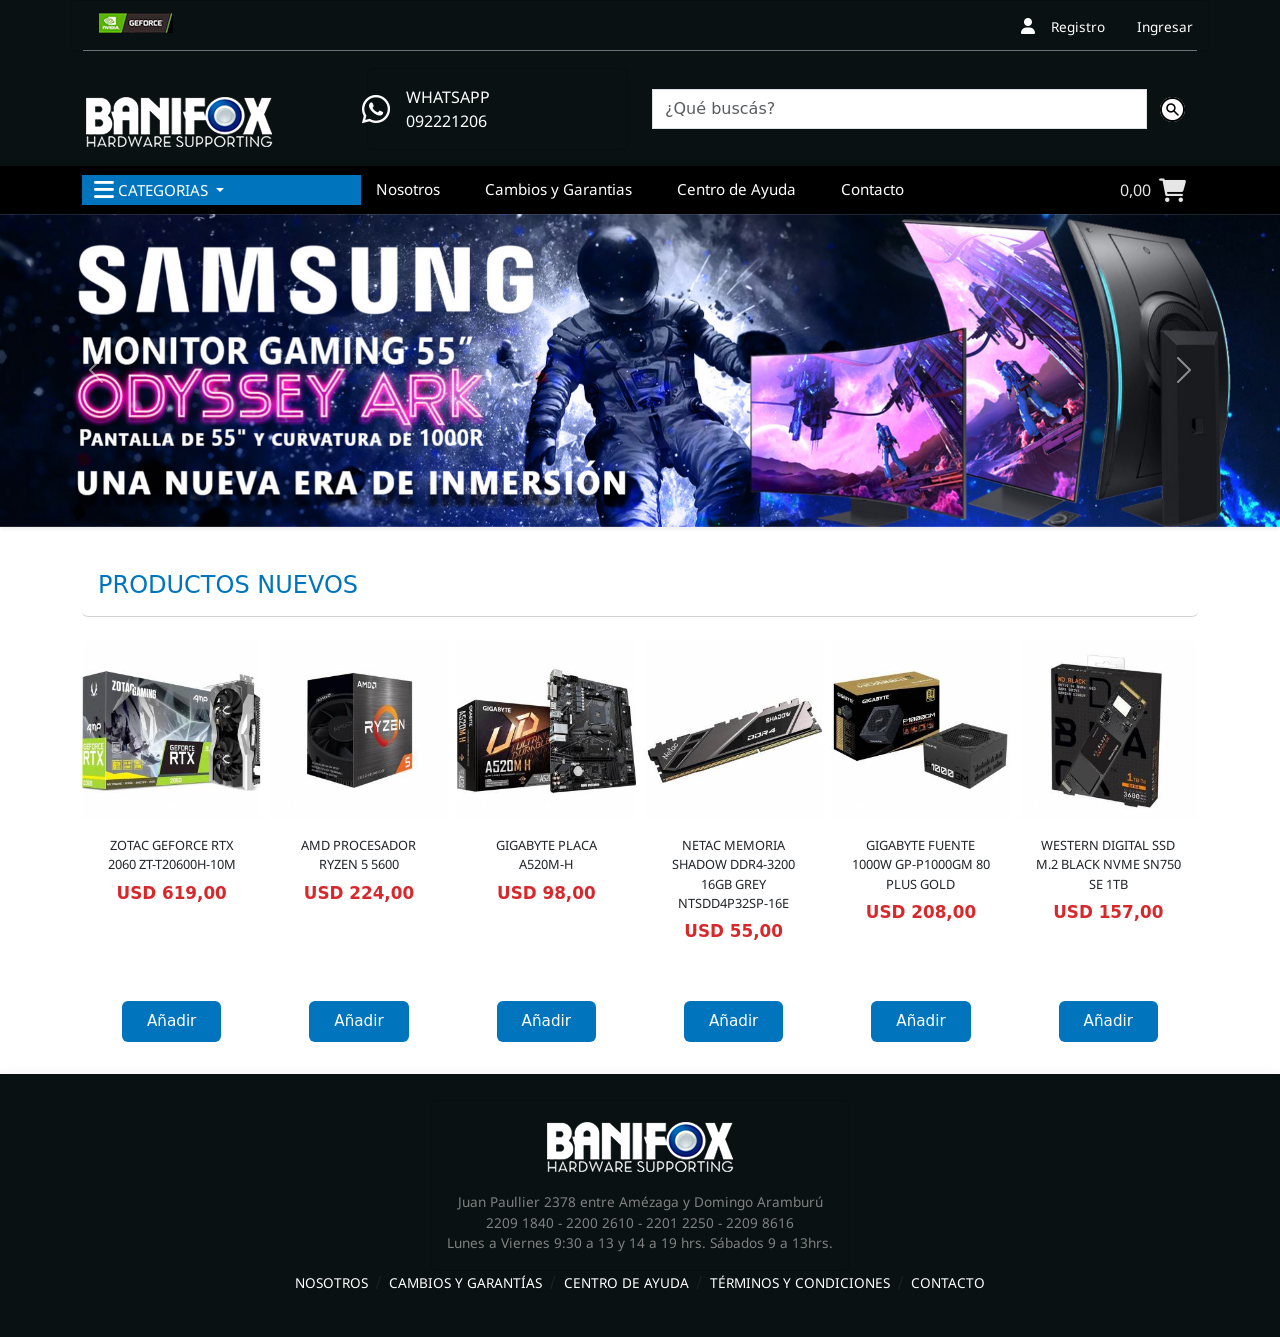
==== index.html @ 6090bb83 "PreEntrega2Alvarez" ====
<!DOCTYPE html>
<html lang="es">

<head>

    <meta charset="UTF-8">
    <meta name="description" content="Banifox | Importador y distribuidor de hardware en Uruguay.">
    <meta name="keywords"
        content="notebooks, computadoras, tarjeta de video, monitores, equipos, discos duros, motherboards, tecnología, gabinetes, xbox, play station, procesador, informática, tienda, digital">
    <meta name="viewport" content="width=device-width, initial-scale=1.0">
    <link type="image/x-icon" href="./assets/images/favicon/favicon.ico" rel="shortcut icon">
    <meta name="author" content="Banifox">
    <meta name="robots" content="index, follow">
    <meta name="lenguage" content="es_UY.UTF-8">
    <meta itemprop="genre" content="Store">
    <meta http-equiv="X-UA-Compatible" content="IE=edge">


    <title>
        Banifox
    </title>

    <link rel="stylesheet" href="https://cdnjs.cloudflare.com/ajax/libs/font-awesome/6.0.0/css/all.min.css">


    <link href="https://unpkg.com/aos@2.3.1/dist/aos.css" rel="stylesheet">
    <link rel="stylesheet" href="https://cdnjs.cloudflare.com/ajax/libs/animate.css/4.1.1/animate.min.css" />
    <link href="https://cdn.jsdelivr.net/npm/bootstrap@5.1.3/dist/css/bootstrap.min.css" rel="stylesheet"
        integrity="sha384-1BmE4kWBq78iYhFldvKuhfTAU6auU8tT94WrHftjDbrCEXSU1oBoqyl2QvZ6jIW3" crossorigin="anonymous">
    <link rel="stylesheet" href="./css/style.css">

</head>




<body>

    <header class="container-fluid shadow " id="headerUno">

        <nav class="container">

            <div class="row">

                <div class="card bg-transparent">

                    <div class="card-header border-bottom border-secondary pb-3">

                        <div>
                            <a href="#">
                                <img src="./assets/images/logoGeForce.jpg" alt="Mini logo GeForce">
                            </a>

                        </div>

                        <div class="position-absolute top-0 end-0">

                            <ul class="nav justify-content-end">

                                <li class="nav-item iconoUsuario">

                                    <i class="fa-solid fa-user"></i>

                                </li>

                                <li class="nav-item">
                                    <a class="nav-link" href="#">Registro</a>
                                </li>

                                <li class="nav-item">
                                    <a class="nav-link" href="#">Ingresar</a>
                                </li>

                            </ul>

                        </div>

                    </div>

                </div>

            </div>

            <div class="row align-items-center">

                <div class="col-xxl-3 col-xl-3 col-lg-3 col-md-6 col-sm-12 logo">

                    <div class="card-body pt-4">

                        <h1 class="card-title">

                            <a href="./index.html">
                                <img src=" ./assets/images/logo.png" alt="Logo">
                            </a>

                        </h1>

                    </div>

                </div>

                <div class="col wpp">

                    <div class="card bg-transparent mt-3 mb-3">

                        <div class="row g-0 align-items-center">

                            <div class="col-lg-1 d-flex justify-content-end">

                                <a href="#" class="whatsapp">

                                    <i class="fa-brands fa-whatsapp fa-2xl"></i>

                                </a>

                            </div>

                            <div class="col-lg-7">

                                <div class="card-body">

                                    <p class="card-text">
                                        WHATSAPP
                                    </p>

                                    <p class="card-text">
                                        092221206
                                    </p>

                                </div>

                            </div>

                        </div>

                    </div>

                </div>

                <div class="col-xxl-6 col-xl-6 col-lg-6 col-md-6 col-sm-12 buscar">

                    <form class="d-flex">

                        <input class="form-control form-control-xl" type="search" aria-label="Search"
                            placeholder="¿Qué buscás?">

                        <button class="btn" type="submit">
                            <a href="">
                                <img class="rounded-circle" src="./assets/images/lupa.jpg" alt="Imagen de Lupa">
                            </a>
                        </button>

                    </form>

                </div>

            </div>

        </nav>

    </header>

    <header class="container-fluid shadow" id="headerDos">

        <div class="container">

            <div class="row align-items-center m-0">

                <div class="col-xxl-3 col-xl-3 col-lg-3 col-md-4 col-sm-4 categorias">

                    <a class="nav-link dropdown-toggle ps-0" href="#" role="button" data-bs-toggle="dropdown"
                        aria-expanded="false">

                        <i class="fa-sharp fa-solid fa-bars fa-xl"></i>

                        CATEGORIAS

                    </a>

                    <ul class="dropdown-menu dropdown-menu-light">

                        <li>
                            <a class="dropdown-item" href="#">
                                COMPONENTES
                            </a>
                        </li>

                        <li>
                            <a class="dropdown-item" href="#">
                                COMPUTADORAS
                            </a>
                        </li>

                        <li>
                            <a class="dropdown-item" href="#">
                                ELECTRONICA
                            </a>
                        </li>

                    </ul>


                </div>

                <div class="col-xxl-6 col-xl-6 col-lg-7 navbarSecciones">

                    <nav class="navbar navbar-expand-lg navbar-dark ">

                        <ul class="navbar-nav">

                            <li class="nav-item itemsSecciones">
                                <div class="nav-link">
                                    <a class="links" href="">
                                        Nosotros
                                    </a>
                                </div>
                            </li>

                            <li class="nav-item itemsSecciones">
                                <div class="nav-link">
                                    <a class="links" href="">
                                        Cambios y Garantias
                                    </a>
                                </div>
                            </li>

                            <li class="nav-item itemsSecciones">
                                <div class="nav-link">
                                    <a class="links" href="">
                                        Centro de Ayuda
                                    </a>
                                </div>
                            </li>

                            <li class="nav-item">
                                <div class="nav-link">
                                    <a class="links" href="">
                                        Contacto
                                    </a>
                                </div>
                            </li>

                        </ul>

                    </nav>

                </div>

                <div class="col-xxl-3 col-xl-3 col-lg-2 col-md-7 col-sm-7 carrito">
                    <a href="./pages/carrito.html">
                        <span class="me-1 valorCarrito">
                            0,00
                        </span>
                        <i class="fa-sharp fa-solid fa-cart-shopping fa-xl"></i>
                    </a>
                </div>

            </div>

        </div>

    </header>

    <header class="container-fluid shadow-sm" id="carousel">
        <div id="carouselExampleControls" class="carousel slide" data-bs-ride="carousel">
            <div class="carousel-inner">
                <div class="carousel-item active">
                    <img src="./assets/images/carousel/Imagen1Carousel.jpg" class="d-block w-100" alt="...">
                </div>
                <div class="carousel-item">
                    <img src="./assets/images/carousel/Imagen2Carousel.jpg" class="d-block w-100" alt="...">
                </div>
                <div class="carousel-item">
                    <img src="./assets/images/carousel/Imagen3Carousel.jpg" class="d-block w-100" alt="...">
                </div>
                <div class="carousel-item">
                    <img src="./assets/images/carousel/Imagen4Carousel.jpg" class="d-block w-100" alt="...">
                </div>
                <div class="carousel-item">
                    <img src="./assets/images/carousel/Imagen5Carousel.jpg" class="d-block w-100" alt="...">
                </div>
            </div>
            <button class="carousel-control-prev" type="button" data-bs-target="#carouselExampleControls"
                data-bs-slide="prev">
                <span class="carousel-control-prev-icon" aria-hidden="true"></span>
                <span class="visually-hidden">Previous</span>
            </button>
            <button class="carousel-control-next" type="button" data-bs-target="#carouselExampleControls"
                data-bs-slide="next">
                <span class="carousel-control-next-icon" aria-hidden="true"></span>
                <span class="visually-hidden">Next</span>
            </button>
        </div>
    </header>

    <main class="container" id="main">

        <div class="col-12 card mb-0 mt-3 text-start border-end-0 border-start-0 border-top-0"
            id="titulosProductosNuevos">

            <div class="card-body mb-0">

                <h4 class="card-text">
                    PRODUCTOS NUEVOS
                </h4>

            </div>

        </div>

        <section class="mt-0" id="productosNuevos">

            <div class="row row-cols-2 row-cols-xxl-6 row-cols-xl-6 row-cols-lg-3 row-cols-md-3 row-cols-sm-3 g-2 mt-0">

                <div class="col">
                    <div class="card h-100 border-0">
                        <img src="./assets/images/productosNuevos/productoNuevo1.jpg"
                            class="card-img-top ratio ratio-1x1" alt="Producto Nuevo 1">
                        <div class="card-body text-center mb-0 mt-0">
                            <p class="card-text mb-2">
                                ZOTAC GEFORCE RTX 2060 ZT-T20600H-10M
                            </p>
                            <h6 class="card-text mt-0 fw-bold">
                                USD 619,00
                            </h6>

                        </div>
                        <div class="card-footer text-center border-0">
                            <a href="#titulosProductosNuevos" class="btn ">Añadir</a>
                        </div>
                    </div>
                </div>

                <div class="col">
                    <div class="card h-100 border-0">
                        <img src="./assets/images/productosNuevos/productoNuevo2.jpg"
                            class="card-img-top ratio ratio-1x1" alt="Producto Nuevo 2">
                        <div class="card-body text-center mb-0 mt-0">
                            <p class="card-text mb-2">
                                AMD PROCESADOR RYZEN 5 5600
                            </p>
                            <h6 class="card-text mt-0 fw-bold">
                                USD 224,00
                                </h5>
                        </div>
                        <div class="card-footer text-center border-0">
                            <a href="#titulosProductosNuevos" class="btn ">Añadir</a>
                        </div>
                    </div>
                </div>

                <div class="col">
                    <div class="card h-100 border-0 ">
                        <img src="./assets/images/productosNuevos/productoNuevo3.jpg"
                            class="card-img-top ratio ratio-1x1" alt="Producto Nuevo 3">
                        <div class="card-body text-center mb-0 mt-0">
                            <p class="card-text mb-2">
                                GIGABYTE PLACA A520M-H
                            </p>
                            <h6 class="card-text mt-0 fw-bold">
                                USD 98,00
                            </h6>
                        </div>
                        <div class="card-footer text-center border-0">
                            <a href="#titulosProductosNuevos" class="btn ">Añadir</a>
                        </div>
                    </div>
                </div>

                <div class="col">
                    <div class="card h-100 border-0">
                        <img src="./assets/images/productosNuevos/productoNuevo4.jpg"
                            class="card-img-top ratio ratio-1x1" alt="Producto Nuevo 4">
                        <div class="card-body text-center mb-0 mt-0">
                            <p class="card-text mb-2">NETAC MEMORIA SHADOW DDR4-3200 16GB GREY
                                NTSDD4P32SP-16E
                            </p>
                            <h6 class="card-text mt-0 fw-bold">
                                USD 55,00
                                </h5>
                        </div>
                        <div class="card-footer text-center border-0">
                            <a href="#titulosProductosNuevos" class="btn ">Añadir</a>
                        </div>
                    </div>
                </div>

                <div class="col">
                    <div class="card h-100 border-0">
                        <img src="./assets/images/productosNuevos/productoNuevo5.jpg"
                            class="card-img-top ratio ratio-1x1" alt="Producto Nuevo 5">
                        <div class="card-body text-center mb-0 mt-0">
                            <p class="card-text mb-2">GIGABYTE FUENTE 1000W GP-P1000GM 80 PLUS GOLD
                            </p>
                            <h6 class="card-text mt-0 fw-bold">
                                USD 208,00
                            </h6>
                        </div>
                        <div class="card-footer text-center border-0">
                            <a href="#titulosProductosNuevos" class="btn ">Añadir</a>
                        </div>
                    </div>
                </div>

                <div class="col">
                    <div class="card h-100 border-0">
                        <img src="./assets/images/productosNuevos/productoNuevo6.jpg"
                            class="card-img-top ratio ratio-1x1" alt="Producto Nuevo 6">
                        <div class="card-body text-center mb-0 mt-0">
                            <p class="card-text mb-2">WESTERN DIGITAL SSD M.2 BLACK NVME SN750 SE 1TB
                            </p>
                            <h6 class="card-text mt-0 fw-bold">
                                USD 157,00
                            </h6>
                        </div>
                        <div class="card-footer text-center border-0">
                            <a href="#titulosProductosNuevos" class="btn ">Añadir</a>
                        </div>
                    </div>
                </div>

            </div>

        </section>


    </main>

    <footer class="container-fluid shadow" id="footer">

        <div class="row">

            <div class="col d-flex justify-content-center">

                <div class="card bg-transparent text-center cardFooter">

                    <div class="card-body">

                        <a class="card-title">

                            <img class="mb-3" src="./assets/images/logo.png" alt="">

                        </a>

                        <p class="card-text">
                            Juan Paullier 2378 entre Amézaga y Domingo Aramburú
                        </p>

                        <p class="card-text">
                            2209 1840 - 2200 2610 - 2201 2250 - 2209 8616
                        </p>

                        <p class="card-text">
                            Lunes a Viernes 9:30 a 13 y 14 a 19 hrs. Sábados 9 a 13hrs.
                        </p>

                    </div>

                </div>

            </div>

        </div>

        <div class="row navegadorFooter">

            <div class="col-12 d-flex justify-content-center">

                <nav aria-label="breadcrumb">

                    <ol class="breadcrumb">
                        <li class="breadcrumb-item">
                            <a href="#">
                                NOSOTROS
                            </a>
                        </li>
                        <li class="breadcrumb-item">
                            <a href="#">
                                CAMBIOS Y GARANTÍAS
                            </a>
                        </li>
                        <li class="breadcrumb-item">
                            <a href="">
                                CENTRO DE AYUDA
                            </a>
                        </li>
                        <li class="breadcrumb-item">
                            <a href="">
                                TÉRMINOS Y CONDICIONES
                            </a>
                        </li>
                        <li class="breadcrumb-item">
                            <a href="">
                                CONTACTO
                            </a>
                        </li>
                    </ol>

                </nav>

            </div>

        </div>

    </footer>




    <script src="https://cdn.jsdelivr.net/npm/@popperjs/core@2.10.2/dist/umd/popper.min.js"
        integrity="sha384-7+zCNj/IqJ95wo16oMtfsKbZ9ccEh31eOz1HGyDuCQ6wgnyJNSYdrPa03rtR1zdB" crossorigin="anonymous">
    </script>
    <script src="https://cdn.jsdelivr.net/npm/bootstrap@5.1.3/dist/js/bootstrap.min.js"
        integrity="sha384-QJHtvGhmr9XOIpI6YVutG+2QOK9T+ZnN4kzFN1RtK3zEFEIsxhlmWl5/YESvpZ13" crossorigin="anonymous">
    </script>
    <script src="https://unpkg.com/aos@2.3.1/dist/aos.js">
    </script>
    <script>
        AOS.init()
    </script>
    <script src="./js/app.js"></script>

</body>





</html>
---- css/style.css ----
@font-face {
  font-family: "Bold";
  src: url(../assets/fonts/NotoSans-Bold.ttf);
  font-family: "Semi-Bold";
  src: url(../assets/fonts/NotoSans-SemiBold.ttf);
  font-family: "Regular";
  src: url(../assets/fonts/NotoSans-Regular.ttf); }

p {
  font-family: Regular; }

a {
  font-family: Regular; }

#headerUno {
  background-color: #091113; }
  #headerUno nav div div .cardHeader {
    background-color: transparent !important; }
  #headerUno nav div div ul li i {
    color: #FFFFFF; }
  #headerUno nav div div ul li .nav-link {
    color: #FFFFFF !important;
    font-size: 0.85rem;
    margin-top: 0.5rem; }
  #headerUno nav div div ul .iconoUsuario {
    margin-top: 0.85rem; }
  #headerUno nav div .wpp div div div .whatsapp {
    color: #FFFFFF !important; }
  #headerUno nav div .wpp div div div div .card-text {
    color: #FFFFFF !important;
    margin-bottom: 0rem !important; }
  #headerUno nav div .buscar form input {
    border-radius: 0% !important; }
  #headerUno nav div .buscar form input:focus {
    outline: none;
    box-shadow: none; }

#headerDos {
  background-color: #000000; }
  #headerDos div div .categorias {
    background-color: #0074bd;
    padding-right: 0% !important;
    padding-top: 0.25rem !important;
    padding-bottom: 0.25rem !important;
    font-size: 0.95rem !important; }
    #headerDos div div .categorias .dropdown-toggle {
      color: #ffffff; }
  #headerDos div div .navbarSecciones {
    padding: 0% !important; }
    #headerDos div div .navbarSecciones nav {
      display: flex;
      justify-content: center; }
      #headerDos div div .navbarSecciones nav ul .itemsSecciones {
        margin-right: 1.8rem !important; }
      #headerDos div div .navbarSecciones nav ul .nav-item .nav-link {
        color: #FFFFFF !important;
        font-size: 0.95rem;
        padding-top: 4px !important;
        padding-bottom: 4px !important; }
        #headerDos div div .navbarSecciones nav ul .nav-item .nav-link .links {
          text-decoration: none !important;
          color: #FFFFFF !important; }
        #headerDos div div .navbarSecciones nav ul .nav-item .nav-link .links:hover {
          color: #0074bd !important; }
  #headerDos div div .carrito {
    display: flex;
    justify-content: end; }
    #headerDos div div .carrito a {
      color: #FFFFFF;
      opacity: 90%;
      text-decoration: none !important; }

#carousel {
  padding: 0%; }

#main div {
  margin-top: 0.75rem;
  margin-bottom: 0.75rem; }
  #main div div h2 {
    color: #0074bd; }

#main .navCarrito div ul li .numeroNavCarrito {
  color: #0074bd !important;
  font-size: 3rem;
  padding-right: 0%; }

#main .navCarrito div ul .textoNavCarrito {
  margin-top: 1.4rem;
  padding-left: 0%; }
  #main .navCarrito div ul .textoNavCarrito .nav-link {
    color: grey;
    font-size: 1.1rem;
    padding-left: 0.8rem;
    margin-right: 1.2rem; }

#main .navCarrito div ul .opacidadNavCarrito .nav-link {
  opacity: 40%; }

#main .navCarrito div ul .opacidadNavCarrito .nav-link:focus {
  opacity: 100%; }

#main #titulosProductosNuevos div h4 {
  color: #0074bd; }

#main #productosNuevos div div .card div p {
  font-size: 0.8rem; }

#main #productosNuevos div div .card div h6 {
  font-size: 1.05rem !important;
  color: #d7292b; }

#main #productosNuevos div div .card .card-footer {
  background-color: transparent; }
  #main #productosNuevos div div .card .card-footer .btn {
    background-color: #0074bd;
    color: #FFFFFF;
    font-size: 0.95rem;
    padding: 0.5rem 1.5rem; }

#footer {
  background-color: #091113 !important;
  padding-top: 1.65rem !important;
  padding-bottom: 1.65rem !important; }
  #footer div div .cardFooter div .card-text {
    color: grey;
    font-size: 0.85rem;
    margin-bottom: 0%; }
  #footer .navegadorFooter div nav .breadcrumb .breadcrumb-item a {
    color: #FFFFFF !important;
    font-size: 0.85rem !important;
    text-decoration: none; }

@media only screen and (max-width: 991.98px) {
  #headerUno nav div .wpp {
    display: none !important; }
  #headerDos div div .navbarSecciones {
    display: none !important; } }

@media only screen and (max-width: 767.98px) {
  #headerUno nav div .logo div {
    display: flex;
    justify-content: center; }
  #headerUno nav div .wpp {
    display: none !important; } }
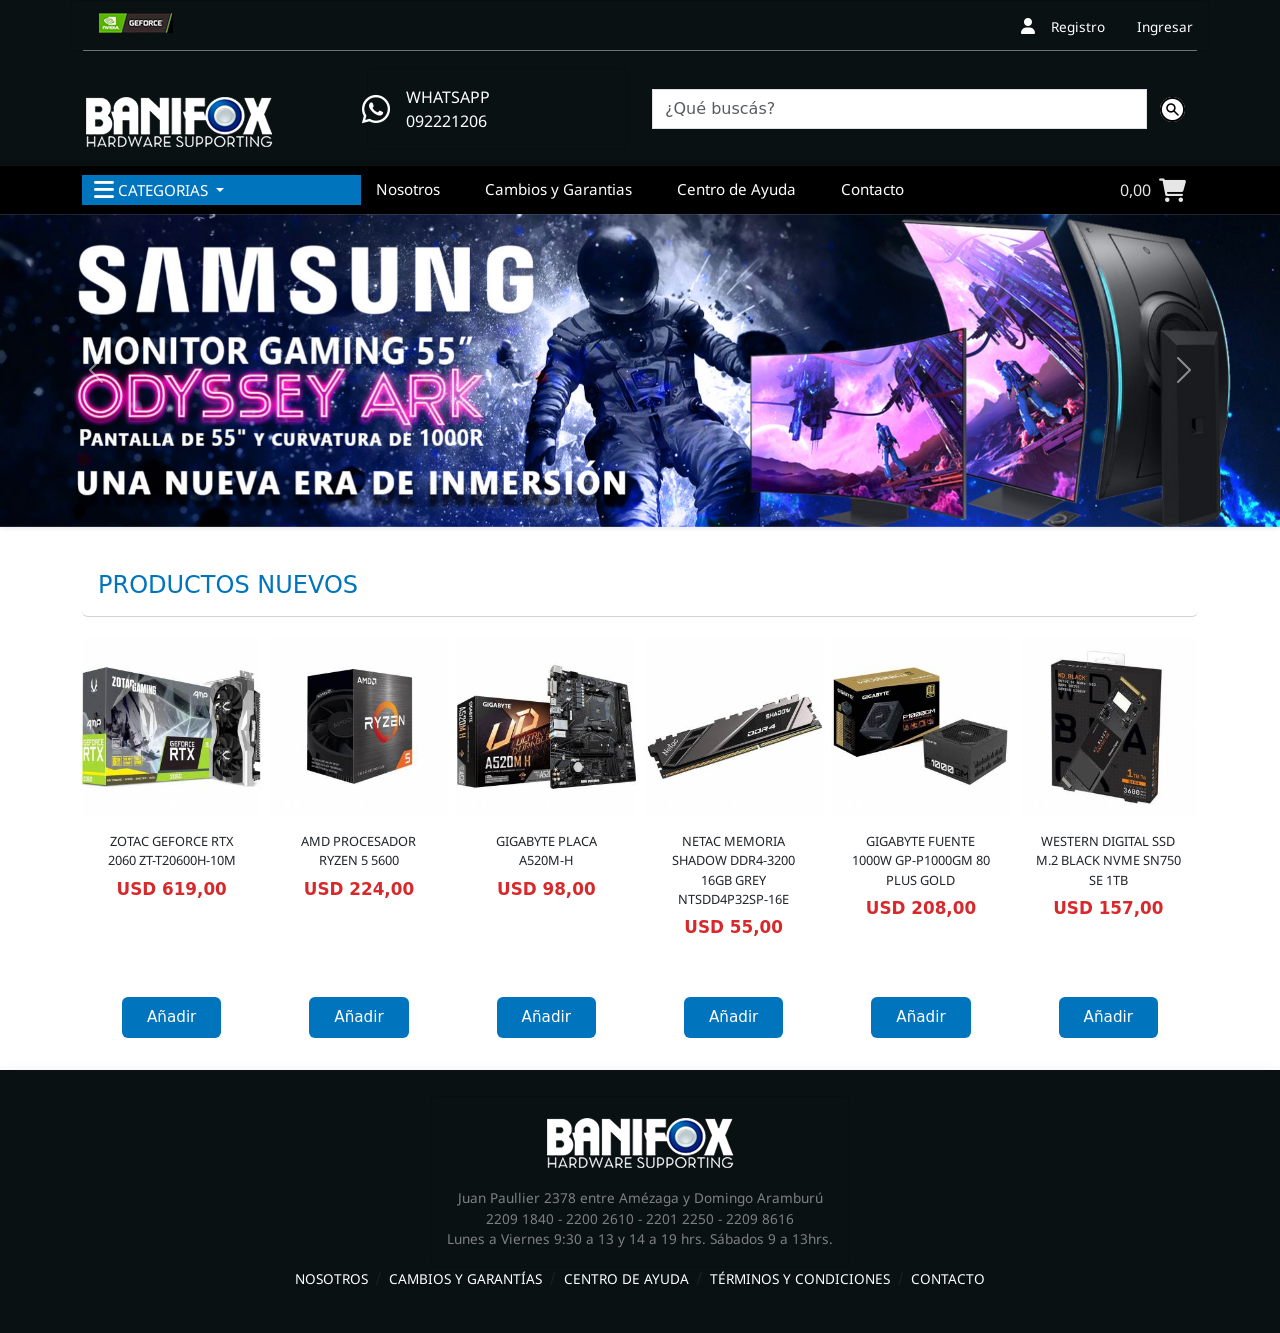
==== commit a413728e: "El ingreso y registro de usuario ahora se hacer con JSON, alojando los usuarios registrados en local" ====
--- a/index.html
+++ b/index.html
@@ -63,12 +63,30 @@
 
                                 </li>
 
-                                <li class="nav-item">
-                                    <a class="nav-link" href="#">Registro</a>
+                                <li class="nav-item hidden" id="bienvenido">
+                                    <p class="nav-link">Bienvenido/a</p>
                                 </li>
 
-                                <li class="nav-item">
-                                    <a class="nav-link" href="#">Ingresar</a>
+                                <li class="nav-item" id="registroHeader">
+                                    <a class="nav-link" href="./pages/registro.html">Registro</a>
+                                </li>
+
+                                <li class="nav-item" id="ingresarHeader">
+                                    <a class="nav-link" href="./pages/ingreso.html">Ingresar</a>
+                                </li>
+
+                                <li class="nav-item hidden" id="dropCuenta">
+                                    <div class="dropdown">
+                                        <p class="dropdown-toggle nav-link nombreCuenta" type="button"
+                                            data-bs-toggle="dropdown" aria-expanded="false">
+
+                                        </p>
+                                        <ul class="dropdown-menu dropdown-menu-dark ">
+                                            <li><a class="dropdown-item " href="./pages/miCuenta.html">MI CUENTA</a>
+                                            </li>
+                                            <li><a class="dropdown-item " id="cerrarSesion" href="#">SALIR</a></li>
+                                        </ul>
+                                    </div>
                                 </li>
 
                             </ul>
@@ -293,7 +311,7 @@
         </div>
     </header>
 
-    <main class="container" id="main">
+    <main class="container" id="mainIndex">
 
         <div class="col-12 card mb-0 mt-3 text-start border-end-0 border-start-0 border-top-0"
             id="titulosProductosNuevos">
@@ -519,6 +537,7 @@
         AOS.init()
     </script>
     <script src="./js/app.js"></script>
+    <script src="./js/usuarios.js"></script>
 
 </body>
 
--- a/css/style.css
+++ b/css/style.css
@@ -12,6 +12,12 @@
 a {
   font-family: Regular; }
 
+.hidden {
+  display: none; }
+
+.visible {
+  display: block; }
+
 #headerUno {
   background-color: #091113; }
   #headerUno nav div div .cardHeader {
@@ -22,8 +28,17 @@
     color: #FFFFFF !important;
     font-size: 0.85rem;
     margin-top: 0.5rem; }
+  #headerUno nav div div ul li .dropdown-item {
+    color: #0074bd !important;
+    font-size: 0.85rem;
+    border-bottom: 0.05rem solid grey !important; }
+  #headerUno nav div div ul li .nombreCuenta {
+    color: #0074bd !important;
+    font-size: 0.9rem; }
   #headerUno nav div div ul .iconoUsuario {
     margin-top: 0.85rem; }
+  #headerUno nav div div .dropdown-menu {
+    padding: 0.1rem; }
   #headerUno nav div .wpp div div div .whatsapp {
     color: #FFFFFF !important; }
   #headerUno nav div .wpp div div div div .card-text {
@@ -73,49 +88,83 @@
 #carousel {
   padding: 0%; }
 
-#main div {
+main div {
   margin-top: 0.75rem;
   margin-bottom: 0.75rem; }
-  #main div div h2 {
+  main div div h2 {
     color: #0074bd; }
 
-#main .navCarrito div ul li .numeroNavCarrito {
+#mainIndex #titulosProductosNuevos div h4 {
+  color: #0074bd; }
+
+#mainIndex #productosNuevos div div .card div p {
+  font-size: 0.8rem; }
+
+#mainIndex #productosNuevos div div .card div h6 {
+  font-size: 1.05rem !important;
+  color: #d7292b; }
+
+#mainIndex #productosNuevos div div .card .card-footer {
+  background-color: transparent; }
+  #mainIndex #productosNuevos div div .card .card-footer .btn {
+    background-color: #0074bd;
+    color: #FFFFFF;
+    font-size: 0.95rem;
+    padding: 0.5rem 1.5rem; }
+
+#mainCarrito .navCarrito div ul li .numeroNavCarrito {
   color: #0074bd !important;
   font-size: 3rem;
   padding-right: 0%; }
 
-#main .navCarrito div ul .textoNavCarrito {
+#mainCarrito .navCarrito div ul .textoNavCarrito {
   margin-top: 1.4rem;
   padding-left: 0%; }
-  #main .navCarrito div ul .textoNavCarrito .nav-link {
+  #mainCarrito .navCarrito div ul .textoNavCarrito .nav-link {
     color: grey;
     font-size: 1.1rem;
     padding-left: 0.8rem;
     margin-right: 1.2rem; }
 
-#main .navCarrito div ul .opacidadNavCarrito .nav-link {
+#mainCarrito .navCarrito div ul .opacidadNavCarrito .nav-link {
   opacity: 40%; }
 
-#main .navCarrito div ul .opacidadNavCarrito .nav-link:focus {
+#mainCarrito .navCarrito div ul .opacidadNavCarrito .nav-link:focus {
   opacity: 100%; }
 
-#main #titulosProductosNuevos div h4 {
+#mainLogin div div h2 {
+  color: #000000; }
+
+#mainLogin div div #login div div div form div input,
+#mainLogin div div #login div div div form div select {
+  font-size: 0.8rem;
+  padding: 0.85rem 1rem; }
+
+#mainLogin div div #login div div div form div input:focus,
+#mainLogin div div #login div div div form div select:focus {
+  border-color: #0074bd;
+  border-width: 0.14rem;
+  border-radius: 0.2rem !important;
+  box-shadow: none !important; }
+
+#mainLogin div div #login div div div form div .btn {
+  padding: 1rem 1.5rem;
+  font-size: 1rem; }
+
+#mainLogin div div #login div div div form p {
+  font-size: 0.8rem;
+  color: red; }
+
+#mainLogin div div #login div div div form .aclaraciones {
+  font-size: 0.8rem;
+  color: grey; }
+
+#mainLogin div div #login div div div form label {
+  font-size: 1.05rem;
   color: #0074bd; }
 
-#main #productosNuevos div div .card div p {
-  font-size: 0.8rem; }
-
-#main #productosNuevos div div .card div h6 {
-  font-size: 1.05rem !important;
-  color: #d7292b; }
-
-#main #productosNuevos div div .card .card-footer {
-  background-color: transparent; }
-  #main #productosNuevos div div .card .card-footer .btn {
-    background-color: #0074bd;
-    color: #FFFFFF;
-    font-size: 0.95rem;
-    padding: 0.5rem 1.5rem; }
+#mainLogin div div #login .animate__animated .animate__flipInX {
+  animation-duration: 0.5s; }
 
 #footer {
   background-color: #091113 !important;
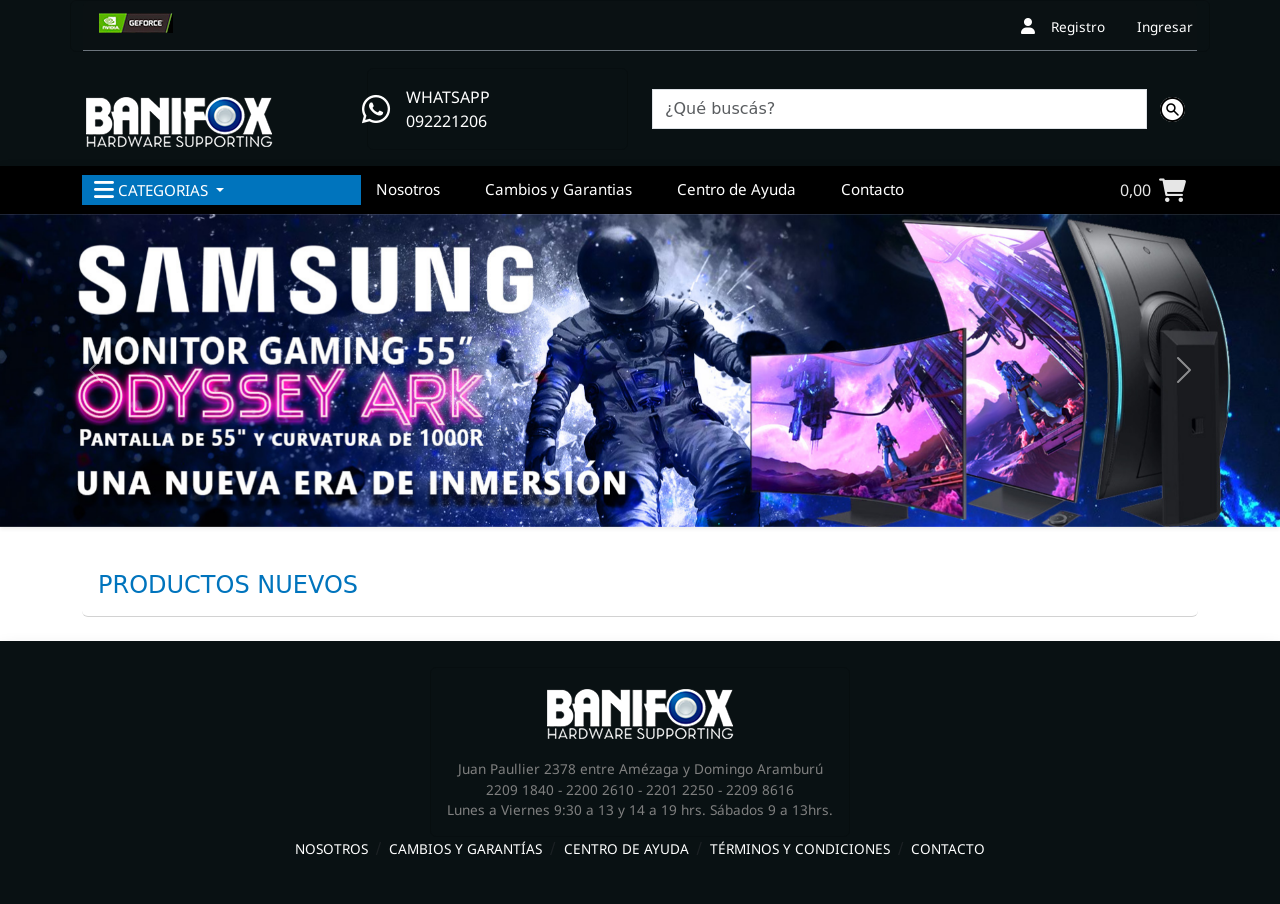
==== commit 30ba762d: "Commit desde otra PC. Cambios y mejoras en el Login.  Se arregló el problema del evento submit en el" ====
--- a/index.html
+++ b/index.html
@@ -1,548 +1,499 @@
-<!DOCTYPE html>
-<html lang="es">
-
-<head>
-
-    <meta charset="UTF-8">
-    <meta name="description" content="Banifox | Importador y distribuidor de hardware en Uruguay.">
-    <meta name="keywords"
-        content="notebooks, computadoras, tarjeta de video, monitores, equipos, discos duros, motherboards, tecnología, gabinetes, xbox, play station, procesador, informática, tienda, digital">
-    <meta name="viewport" content="width=device-width, initial-scale=1.0">
-    <link type="image/x-icon" href="./assets/images/favicon/favicon.ico" rel="shortcut icon">
-    <meta name="author" content="Banifox">
-    <meta name="robots" content="index, follow">
-    <meta name="lenguage" content="es_UY.UTF-8">
-    <meta itemprop="genre" content="Store">
-    <meta http-equiv="X-UA-Compatible" content="IE=edge">
-
-
-    <title>
-        Banifox
-    </title>
-
-    <link rel="stylesheet" href="https://cdnjs.cloudflare.com/ajax/libs/font-awesome/6.0.0/css/all.min.css">
-
-
-    <link href="https://unpkg.com/aos@2.3.1/dist/aos.css" rel="stylesheet">
-    <link rel="stylesheet" href="https://cdnjs.cloudflare.com/ajax/libs/animate.css/4.1.1/animate.min.css" />
-    <link href="https://cdn.jsdelivr.net/npm/bootstrap@5.1.3/dist/css/bootstrap.min.css" rel="stylesheet"
-        integrity="sha384-1BmE4kWBq78iYhFldvKuhfTAU6auU8tT94WrHftjDbrCEXSU1oBoqyl2QvZ6jIW3" crossorigin="anonymous">
-    <link rel="stylesheet" href="./css/style.css">
-
-</head>
-
-
-
-
-<body>
-
-    <header class="container-fluid shadow " id="headerUno">
-
-        <nav class="container">
-
-            <div class="row">
-
-                <div class="card bg-transparent">
-
-                    <div class="card-header border-bottom border-secondary pb-3">
-
-                        <div>
-                            <a href="#">
-                                <img src="./assets/images/logoGeForce.jpg" alt="Mini logo GeForce">
-                            </a>
-
-                        </div>
-
-                        <div class="position-absolute top-0 end-0">
-
-                            <ul class="nav justify-content-end">
-
-                                <li class="nav-item iconoUsuario">
-
-                                    <i class="fa-solid fa-user"></i>
-
-                                </li>
-
-                                <li class="nav-item hidden" id="bienvenido">
-                                    <p class="nav-link">Bienvenido/a</p>
-                                </li>
-
-                                <li class="nav-item" id="registroHeader">
-                                    <a class="nav-link" href="./pages/registro.html">Registro</a>
-                                </li>
-
-                                <li class="nav-item" id="ingresarHeader">
-                                    <a class="nav-link" href="./pages/ingreso.html">Ingresar</a>
-                                </li>
-
-                                <li class="nav-item hidden" id="dropCuenta">
-                                    <div class="dropdown">
-                                        <p class="dropdown-toggle nav-link nombreCuenta" type="button"
-                                            data-bs-toggle="dropdown" aria-expanded="false">
-
-                                        </p>
-                                        <ul class="dropdown-menu dropdown-menu-dark ">
-                                            <li><a class="dropdown-item " href="./pages/miCuenta.html">MI CUENTA</a>
-                                            </li>
-                                            <li><a class="dropdown-item " id="cerrarSesion" href="#">SALIR</a></li>
-                                        </ul>
-                                    </div>
-                                </li>
-
-                            </ul>
-
-                        </div>
-
-                    </div>
-
-                </div>
-
-            </div>
-
-            <div class="row align-items-center">
-
-                <div class="col-xxl-3 col-xl-3 col-lg-3 col-md-6 col-sm-12 logo">
-
-                    <div class="card-body pt-4">
-
-                        <h1 class="card-title">
-
-                            <a href="./index.html">
-                                <img src=" ./assets/images/logo.png" alt="Logo">
-                            </a>
-
-                        </h1>
-
-                    </div>
-
-                </div>
-
-                <div class="col wpp">
-
-                    <div class="card bg-transparent mt-3 mb-3">
-
-                        <div class="row g-0 align-items-center">
-
-                            <div class="col-lg-1 d-flex justify-content-end">
-
-                                <a href="#" class="whatsapp">
-
-                                    <i class="fa-brands fa-whatsapp fa-2xl"></i>
-
-                                </a>
-
-                            </div>
-
-                            <div class="col-lg-7">
-
-                                <div class="card-body">
-
-                                    <p class="card-text">
-                                        WHATSAPP
-                                    </p>
-
-                                    <p class="card-text">
-                                        092221206
-                                    </p>
-
-                                </div>
-
-                            </div>
-
-                        </div>
-
-                    </div>
-
-                </div>
-
-                <div class="col-xxl-6 col-xl-6 col-lg-6 col-md-6 col-sm-12 buscar">
-
-                    <form class="d-flex">
-
-                        <input class="form-control form-control-xl" type="search" aria-label="Search"
-                            placeholder="¿Qué buscás?">
-
-                        <button class="btn" type="submit">
-                            <a href="">
-                                <img class="rounded-circle" src="./assets/images/lupa.jpg" alt="Imagen de Lupa">
-                            </a>
-                        </button>
-
-                    </form>
-
-                </div>
-
-            </div>
-
-        </nav>
-
-    </header>
-
-    <header class="container-fluid shadow" id="headerDos">
-
-        <div class="container">
-
-            <div class="row align-items-center m-0">
-
-                <div class="col-xxl-3 col-xl-3 col-lg-3 col-md-4 col-sm-4 categorias">
-
-                    <a class="nav-link dropdown-toggle ps-0" href="#" role="button" data-bs-toggle="dropdown"
-                        aria-expanded="false">
-
-                        <i class="fa-sharp fa-solid fa-bars fa-xl"></i>
-
-                        CATEGORIAS
-
-                    </a>
-
-                    <ul class="dropdown-menu dropdown-menu-light">
-
-                        <li>
-                            <a class="dropdown-item" href="#">
-                                COMPONENTES
-                            </a>
-                        </li>
-
-                        <li>
-                            <a class="dropdown-item" href="#">
-                                COMPUTADORAS
-                            </a>
-                        </li>
-
-                        <li>
-                            <a class="dropdown-item" href="#">
-                                ELECTRONICA
-                            </a>
-                        </li>
-
-                    </ul>
-
-
-                </div>
-
-                <div class="col-xxl-6 col-xl-6 col-lg-7 navbarSecciones">
-
-                    <nav class="navbar navbar-expand-lg navbar-dark ">
-
-                        <ul class="navbar-nav">
-
-                            <li class="nav-item itemsSecciones">
-                                <div class="nav-link">
-                                    <a class="links" href="">
-                                        Nosotros
-                                    </a>
-                                </div>
-                            </li>
-
-                            <li class="nav-item itemsSecciones">
-                                <div class="nav-link">
-                                    <a class="links" href="">
-                                        Cambios y Garantias
-                                    </a>
-                                </div>
-                            </li>
-
-                            <li class="nav-item itemsSecciones">
-                                <div class="nav-link">
-                                    <a class="links" href="">
-                                        Centro de Ayuda
-                                    </a>
-                                </div>
-                            </li>
-
-                            <li class="nav-item">
-                                <div class="nav-link">
-                                    <a class="links" href="">
-                                        Contacto
-                                    </a>
-                                </div>
-                            </li>
-
-                        </ul>
-
-                    </nav>
-
-                </div>
-
-                <div class="col-xxl-3 col-xl-3 col-lg-2 col-md-7 col-sm-7 carrito">
-                    <a href="./pages/carrito.html">
-                        <span class="me-1 valorCarrito">
-                            0,00
-                        </span>
-                        <i class="fa-sharp fa-solid fa-cart-shopping fa-xl"></i>
-                    </a>
-                </div>
-
-            </div>
-
-        </div>
-
-    </header>
-
-    <header class="container-fluid shadow-sm" id="carousel">
-        <div id="carouselExampleControls" class="carousel slide" data-bs-ride="carousel">
-            <div class="carousel-inner">
-                <div class="carousel-item active">
-                    <img src="./assets/images/carousel/Imagen1Carousel.jpg" class="d-block w-100" alt="...">
-                </div>
-                <div class="carousel-item">
-                    <img src="./assets/images/carousel/Imagen2Carousel.jpg" class="d-block w-100" alt="...">
-                </div>
-                <div class="carousel-item">
-                    <img src="./assets/images/carousel/Imagen3Carousel.jpg" class="d-block w-100" alt="...">
-                </div>
-                <div class="carousel-item">
-                    <img src="./assets/images/carousel/Imagen4Carousel.jpg" class="d-block w-100" alt="...">
-                </div>
-                <div class="carousel-item">
-                    <img src="./assets/images/carousel/Imagen5Carousel.jpg" class="d-block w-100" alt="...">
-                </div>
-            </div>
-            <button class="carousel-control-prev" type="button" data-bs-target="#carouselExampleControls"
-                data-bs-slide="prev">
-                <span class="carousel-control-prev-icon" aria-hidden="true"></span>
-                <span class="visually-hidden">Previous</span>
-            </button>
-            <button class="carousel-control-next" type="button" data-bs-target="#carouselExampleControls"
-                data-bs-slide="next">
-                <span class="carousel-control-next-icon" aria-hidden="true"></span>
-                <span class="visually-hidden">Next</span>
-            </button>
-        </div>
-    </header>
-
-    <main class="container" id="mainIndex">
-
-        <div class="col-12 card mb-0 mt-3 text-start border-end-0 border-start-0 border-top-0"
-            id="titulosProductosNuevos">
-
-            <div class="card-body mb-0">
-
-                <h4 class="card-text">
-                    PRODUCTOS NUEVOS
-                </h4>
-
-            </div>
-
-        </div>
-
-        <section class="mt-0" id="productosNuevos">
-
-            <div class="row row-cols-2 row-cols-xxl-6 row-cols-xl-6 row-cols-lg-3 row-cols-md-3 row-cols-sm-3 g-2 mt-0">
-
-                <div class="col">
-                    <div class="card h-100 border-0">
-                        <img src="./assets/images/productosNuevos/productoNuevo1.jpg"
-                            class="card-img-top ratio ratio-1x1" alt="Producto Nuevo 1">
-                        <div class="card-body text-center mb-0 mt-0">
-                            <p class="card-text mb-2">
-                                ZOTAC GEFORCE RTX 2060 ZT-T20600H-10M
-                            </p>
-                            <h6 class="card-text mt-0 fw-bold">
-                                USD 619,00
-                            </h6>
-
-                        </div>
-                        <div class="card-footer text-center border-0">
-                            <a href="#titulosProductosNuevos" class="btn ">Añadir</a>
-                        </div>
-                    </div>
-                </div>
-
-                <div class="col">
-                    <div class="card h-100 border-0">
-                        <img src="./assets/images/productosNuevos/productoNuevo2.jpg"
-                            class="card-img-top ratio ratio-1x1" alt="Producto Nuevo 2">
-                        <div class="card-body text-center mb-0 mt-0">
-                            <p class="card-text mb-2">
-                                AMD PROCESADOR RYZEN 5 5600
-                            </p>
-                            <h6 class="card-text mt-0 fw-bold">
-                                USD 224,00
-                                </h5>
-                        </div>
-                        <div class="card-footer text-center border-0">
-                            <a href="#titulosProductosNuevos" class="btn ">Añadir</a>
-                        </div>
-                    </div>
-                </div>
-
-                <div class="col">
-                    <div class="card h-100 border-0 ">
-                        <img src="./assets/images/productosNuevos/productoNuevo3.jpg"
-                            class="card-img-top ratio ratio-1x1" alt="Producto Nuevo 3">
-                        <div class="card-body text-center mb-0 mt-0">
-                            <p class="card-text mb-2">
-                                GIGABYTE PLACA A520M-H
-                            </p>
-                            <h6 class="card-text mt-0 fw-bold">
-                                USD 98,00
-                            </h6>
-                        </div>
-                        <div class="card-footer text-center border-0">
-                            <a href="#titulosProductosNuevos" class="btn ">Añadir</a>
-                        </div>
-                    </div>
-                </div>
-
-                <div class="col">
-                    <div class="card h-100 border-0">
-                        <img src="./assets/images/productosNuevos/productoNuevo4.jpg"
-                            class="card-img-top ratio ratio-1x1" alt="Producto Nuevo 4">
-                        <div class="card-body text-center mb-0 mt-0">
-                            <p class="card-text mb-2">NETAC MEMORIA SHADOW DDR4-3200 16GB GREY
-                                NTSDD4P32SP-16E
-                            </p>
-                            <h6 class="card-text mt-0 fw-bold">
-                                USD 55,00
-                                </h5>
-                        </div>
-                        <div class="card-footer text-center border-0">
-                            <a href="#titulosProductosNuevos" class="btn ">Añadir</a>
-                        </div>
-                    </div>
-                </div>
-
-                <div class="col">
-                    <div class="card h-100 border-0">
-                        <img src="./assets/images/productosNuevos/productoNuevo5.jpg"
-                            class="card-img-top ratio ratio-1x1" alt="Producto Nuevo 5">
-                        <div class="card-body text-center mb-0 mt-0">
-                            <p class="card-text mb-2">GIGABYTE FUENTE 1000W GP-P1000GM 80 PLUS GOLD
-                            </p>
-                            <h6 class="card-text mt-0 fw-bold">
-                                USD 208,00
-                            </h6>
-                        </div>
-                        <div class="card-footer text-center border-0">
-                            <a href="#titulosProductosNuevos" class="btn ">Añadir</a>
-                        </div>
-                    </div>
-                </div>
-
-                <div class="col">
-                    <div class="card h-100 border-0">
-                        <img src="./assets/images/productosNuevos/productoNuevo6.jpg"
-                            class="card-img-top ratio ratio-1x1" alt="Producto Nuevo 6">
-                        <div class="card-body text-center mb-0 mt-0">
-                            <p class="card-text mb-2">WESTERN DIGITAL SSD M.2 BLACK NVME SN750 SE 1TB
-                            </p>
-                            <h6 class="card-text mt-0 fw-bold">
-                                USD 157,00
-                            </h6>
-                        </div>
-                        <div class="card-footer text-center border-0">
-                            <a href="#titulosProductosNuevos" class="btn ">Añadir</a>
-                        </div>
-                    </div>
-                </div>
-
-            </div>
-
-        </section>
-
-
-    </main>
-
-    <footer class="container-fluid shadow" id="footer">
-
-        <div class="row">
-
-            <div class="col d-flex justify-content-center">
-
-                <div class="card bg-transparent text-center cardFooter">
-
-                    <div class="card-body">
-
-                        <a class="card-title">
-
-                            <img class="mb-3" src="./assets/images/logo.png" alt="">
-
-                        </a>
-
-                        <p class="card-text">
-                            Juan Paullier 2378 entre Amézaga y Domingo Aramburú
-                        </p>
-
-                        <p class="card-text">
-                            2209 1840 - 2200 2610 - 2201 2250 - 2209 8616
-                        </p>
-
-                        <p class="card-text">
-                            Lunes a Viernes 9:30 a 13 y 14 a 19 hrs. Sábados 9 a 13hrs.
-                        </p>
-
-                    </div>
-
-                </div>
-
-            </div>
-
-        </div>
-
-        <div class="row navegadorFooter">
-
-            <div class="col-12 d-flex justify-content-center">
-
-                <nav aria-label="breadcrumb">
-
-                    <ol class="breadcrumb">
-                        <li class="breadcrumb-item">
-                            <a href="#">
-                                NOSOTROS
-                            </a>
-                        </li>
-                        <li class="breadcrumb-item">
-                            <a href="#">
-                                CAMBIOS Y GARANTÍAS
-                            </a>
-                        </li>
-                        <li class="breadcrumb-item">
-                            <a href="">
-                                CENTRO DE AYUDA
-                            </a>
-                        </li>
-                        <li class="breadcrumb-item">
-                            <a href="">
-                                TÉRMINOS Y CONDICIONES
-                            </a>
-                        </li>
-                        <li class="breadcrumb-item">
-                            <a href="">
-                                CONTACTO
-                            </a>
-                        </li>
-                    </ol>
-
-                </nav>
-
-            </div>
-
-        </div>
-
-    </footer>
-
-
-
-
-    <script src="https://cdn.jsdelivr.net/npm/@popperjs/core@2.10.2/dist/umd/popper.min.js"
-        integrity="sha384-7+zCNj/IqJ95wo16oMtfsKbZ9ccEh31eOz1HGyDuCQ6wgnyJNSYdrPa03rtR1zdB" crossorigin="anonymous">
-    </script>
-    <script src="https://cdn.jsdelivr.net/npm/bootstrap@5.1.3/dist/js/bootstrap.min.js"
-        integrity="sha384-QJHtvGhmr9XOIpI6YVutG+2QOK9T+ZnN4kzFN1RtK3zEFEIsxhlmWl5/YESvpZ13" crossorigin="anonymous">
-    </script>
-    <script src="https://unpkg.com/aos@2.3.1/dist/aos.js">
-    </script>
-    <script>
-        AOS.init()
-    </script>
-    <script src="./js/app.js"></script>
-    <script src="./js/usuarios.js"></script>
-
-</body>
-
-
-
-
-
+<!DOCTYPE html>
+<html lang="es">
+
+<head>
+
+    <meta charset="UTF-8">
+    <meta name="description" content="Banifox | Importador y distribuidor de hardware en Uruguay.">
+    <meta name="keywords"
+        content="notebooks, computadoras, tarjeta de video, monitores, equipos, discos duros, motherboards, tecnología, gabinetes, xbox, play station, procesador, informática, tienda, digital">
+    <meta name="viewport" content="width=device-width, initial-scale=1.0">
+    <link type="image/x-icon" href="./assets/images/favicon/favicon.ico" rel="shortcut icon">
+    <meta name="author" content="Banifox">
+    <meta name="robots" content="index, follow">
+    <meta name="lenguage" content="es_UY.UTF-8">
+    <meta itemprop="genre" content="Store">
+    <meta http-equiv="X-UA-Compatible" content="IE=edge">
+
+
+    <title>
+        Banifox
+    </title>
+
+    <link rel="stylesheet" href="https://cdnjs.cloudflare.com/ajax/libs/font-awesome/6.0.0/css/all.min.css">
+
+
+    <link href="https://unpkg.com/aos@2.3.1/dist/aos.css" rel="stylesheet">
+    <link rel="stylesheet" href="https://cdnjs.cloudflare.com/ajax/libs/animate.css/4.1.1/animate.min.css" />
+    <link href="https://cdn.jsdelivr.net/npm/bootstrap@5.1.3/dist/css/bootstrap.min.css" rel="stylesheet"
+        integrity="sha384-1BmE4kWBq78iYhFldvKuhfTAU6auU8tT94WrHftjDbrCEXSU1oBoqyl2QvZ6jIW3" crossorigin="anonymous">
+    <link rel="stylesheet" href="./css/style.css">
+
+</head>
+
+
+
+
+<body>
+
+    <header class="container-fluid shadow " id="headerUno">
+
+        <nav class="container">
+
+            <div class="row">
+
+                <div class="card bg-transparent">
+
+                    <div class="card-header border-bottom border-secondary pb-3">
+
+                        <div>
+                            <a href="#">
+                                <img src="./assets/images/logoGeForce.jpg" alt="Mini logo GeForce">
+                            </a>
+
+                        </div>
+
+                        <div class="position-absolute top-0 end-0">
+
+                            <ul class="nav justify-content-end">
+
+                                <li class="nav-item iconoUsuario">
+
+                                    <i class="fa-solid fa-user"></i>
+
+                                </li>
+
+                                <li class="nav-item hidden" id="bienvenido">
+                                    <p class="nav-link">Bienvenido/a</p>
+                                </li>
+
+                                <li class="nav-item" id="registroHeader">
+                                    <a class="nav-link" href="./pages/registro.html">Registro</a>
+                                </li>
+
+                                <li class="nav-item" id="ingresarHeader">
+                                    <a class="nav-link" href="./pages/ingreso.html">Ingresar</a>
+                                </li>
+
+                                <li class="nav-item hidden" id="dropCuenta">
+                                    <div class="dropdown">
+                                        <p class="dropdown-toggle nav-link nombreCuenta" type="button"
+                                            data-bs-toggle="dropdown" aria-expanded="false">
+
+                                        </p>
+                                        <ul class="dropdown-menu dropdown-menu-dark ">
+                                            <li><a class="dropdown-item " href="./pages/miCuenta.html">MI CUENTA</a>
+                                            </li>
+                                            <li><a class="dropdown-item " id="cerrarSesion" href="#">SALIR</a></li>
+                                        </ul>
+                                    </div>
+                                </li>
+
+                            </ul>
+
+                        </div>
+
+                    </div>
+
+                </div>
+
+            </div>
+
+            <div class="row align-items-center">
+
+                <div class="col-xxl-3 col-xl-3 col-lg-3 col-md-6 col-sm-12 logo">
+
+                    <div class="card-body pt-4">
+
+                        <h1 class="card-title">
+
+                            <a href="./index.html">
+                                <img src=" ./assets/images/logo.png" alt="Logo">
+                            </a>
+
+                        </h1>
+
+                    </div>
+
+                </div>
+
+                <div class="col wpp">
+
+                    <div class="card bg-transparent mt-3 mb-3">
+
+                        <div class="row g-0 align-items-center">
+
+                            <div class="col-lg-1 d-flex justify-content-end">
+
+                                <a href="#" class="whatsapp">
+
+                                    <i class="fa-brands fa-whatsapp fa-2xl"></i>
+
+                                </a>
+
+                            </div>
+
+                            <div class="col-lg-7">
+
+                                <div class="card-body">
+
+                                    <p class="card-text">
+                                        WHATSAPP
+                                    </p>
+
+                                    <p class="card-text">
+                                        092221206
+                                    </p>
+
+                                </div>
+
+                            </div>
+
+                        </div>
+
+                    </div>
+
+                </div>
+
+                <div class="col-xxl-6 col-xl-6 col-lg-6 col-md-6 col-sm-12 buscar">
+
+                    <form class="d-flex">
+
+                        <input class="form-control form-control-xl" type="search" aria-label="Search"
+                            placeholder="¿Qué buscás?">
+
+                        <button class="btn" type="submit">
+                            <a href="">
+                                <img class="rounded-circle" src="./assets/images/lupa.jpg" alt="Imagen de Lupa">
+                            </a>
+                        </button>
+
+                    </form>
+
+                </div>
+
+            </div>
+
+        </nav>
+
+    </header>
+
+    <header class="container-fluid shadow" id="headerDos">
+
+        <div class="container">
+
+            <div class="row align-items-center m-0">
+
+                <div class="col-xxl-3 col-xl-3 col-lg-3 col-md-4 col-sm-4 categorias">
+
+                    <a class="nav-link dropdown-toggle ps-0" href="#" role="button" data-bs-toggle="dropdown"
+                        aria-expanded="false">
+
+                        <i class="fa-sharp fa-solid fa-bars fa-xl"></i>
+
+                        CATEGORIAS
+
+                    </a>
+
+                    <ul class="dropdown-menu dropdown-menu-light">
+
+                        <li>
+                            <a class="dropdown-item" href="#">
+                                COMPONENTES
+                            </a>
+                        </li>
+
+                        <li>
+                            <a class="dropdown-item" href="#">
+                                COMPUTADORAS
+                            </a>
+                        </li>
+
+                        <li>
+                            <a class="dropdown-item" href="#">
+                                ELECTRONICA
+                            </a>
+                        </li>
+
+                    </ul>
+
+
+                </div>
+
+                <div class="col-xxl-6 col-xl-6 col-lg-7 navbarSecciones">
+
+                    <nav class="navbar navbar-expand-lg navbar-dark ">
+
+                        <ul class="navbar-nav">
+
+                            <li class="nav-item itemsSecciones">
+                                <div class="nav-link">
+                                    <a class="links" href="">
+                                        Nosotros
+                                    </a>
+                                </div>
+                            </li>
+
+                            <li class="nav-item itemsSecciones">
+                                <div class="nav-link">
+                                    <a class="links" href="">
+                                        Cambios y Garantias
+                                    </a>
+                                </div>
+                            </li>
+
+                            <li class="nav-item itemsSecciones">
+                                <div class="nav-link">
+                                    <a class="links" href="">
+                                        Centro de Ayuda
+                                    </a>
+                                </div>
+                            </li>
+
+                            <li class="nav-item">
+                                <div class="nav-link">
+                                    <a class="links" href="">
+                                        Contacto
+                                    </a>
+                                </div>
+                            </li>
+
+                        </ul>
+
+                    </nav>
+
+                </div>
+
+                <div class="col-xxl-3 col-xl-3 col-lg-2 col-md-7 col-sm-7 carrito">
+                    <a href="./pages/carrito.html">
+                        <span class="me-1 valorCarrito">
+                            0,00
+                        </span>
+                        <i class="fa-sharp fa-solid fa-cart-shopping fa-xl"></i>
+                    </a>
+                </div>
+
+            </div>
+
+        </div>
+
+    </header>
+
+    <header class="container-fluid shadow-sm" id="carousel">
+        <div id="carouselExampleControls" class="carousel slide" data-bs-ride="carousel">
+            <div class="carousel-inner">
+                <div class="carousel-item active">
+                    <img src="./assets/images/carousel/Imagen1Carousel.jpg" class="d-block w-100" alt="...">
+                </div>
+                <div class="carousel-item">
+                    <img src="./assets/images/carousel/Imagen2Carousel.jpg" class="d-block w-100" alt="...">
+                </div>
+                <div class="carousel-item">
+                    <img src="./assets/images/carousel/Imagen3Carousel.jpg" class="d-block w-100" alt="...">
+                </div>
+                <div class="carousel-item">
+                    <img src="./assets/images/carousel/Imagen4Carousel.jpg" class="d-block w-100" alt="...">
+                </div>
+                <div class="carousel-item">
+                    <img src="./assets/images/carousel/Imagen5Carousel.jpg" class="d-block w-100" alt="...">
+                </div>
+            </div>
+            <button class="carousel-control-prev" type="button" data-bs-target="#carouselExampleControls"
+                data-bs-slide="prev">
+                <span class="carousel-control-prev-icon" aria-hidden="true"></span>
+                <span class="visually-hidden">Previous</span>
+            </button>
+            <button class="carousel-control-next" type="button" data-bs-target="#carouselExampleControls"
+                data-bs-slide="next">
+                <span class="carousel-control-next-icon" aria-hidden="true"></span>
+                <span class="visually-hidden">Next</span>
+            </button>
+        </div>
+    </header>
+
+    <main class="container" id="mainIndex">
+
+        <div class="text-center hidden" id="creadorProductos">
+            <div class="row justify-content-center pe-1 ps-1">
+                <div class="col-xxl-8 col-xl-8 col-lg-6 col-md-8 col-sm-8 col-xs-12 border mt-5 mb-5 pt-5 pb-5">
+                    <div class="bloque mb-5" id="datosBasicos">
+                        <div class="row">
+                            <h3 class="col-12 text-center mb-4"> Creador de productos </h3>
+                        </div>
+                        <div class="row">
+                            <div class="col-12 d-flex justify-content-center">
+                                <form class="col-xxl-10 col-xl-10 col-lg-10 col-md-12 col-sm-12 col-xs-12 mt-4">
+                                    <div class="mb-4 row d-flex justify-content-center">
+                                        <div class="col-12 ">
+                                            <input type="text" class="  form-control form-control-lg rounded-0"
+                                                id="nombreProducto" placeholder="Nombre" maxlength="60">
+                                        </div>
+                                    </div>
+                                    <div class="row">
+                                        <div class="col-6">
+                                            <input type="text" class="form-control form-control-lg rounded-0"
+                                                id="precioProducto" placeholder="Precio" maxlength="60">
+                                        </div>
+                                        <div class="col-6">
+                                            <input type="text" class="form-control form-control-lg rounded-0"
+                                                id="categoriaProducto" placeholder="Categoria" maxlength="60">
+                                        </div>
+                                    </div>
+                                    <div class="mb-4 row">
+                                        <div class="col-6">
+                                            <input type="text" class="form-control form-control-lg rounded-0"
+                                                id="marcaProducto" placeholder="Marca" maxlength="60">
+                                        </div>
+                                        <div class="col-6">
+                                            <input type="text" class="form-control form-control-lg rounded-0"
+                                                id="codigoProducto" placeholder="Codigo" maxlength="60">
+                                        </div>
+                                    </div>
+                                    <div class="row d-flex justify-content-center">
+                                        <div class="col-5 ">
+                                            <button type="submit" class="btn btn-dark rounded-0 "><a
+                                                    class="text-decoration-none text-reset" href="">CREAR </a></button>
+                                        </div>
+                                    </div>
+                                </form>
+                            </div>
+                        </div>
+                    </div>
+                </div>
+            </div>
+        </div>
+
+        <div class="col-12 card mb-0 mt-3 text-start border-end-0 border-start-0 border-top-0"
+            id="titulosProductosNuevos">
+
+            <div class="card-body mb-0">
+
+                <h4 class="card-text">
+                    PRODUCTOS NUEVOS
+                </h4>
+
+            </div>
+
+        </div>
+
+        <section class="mt-0" id="productosNuevos">
+
+            <div class="row row-cols-2 row-cols-xxl-6 row-cols-xl-6 row-cols-lg-3 row-cols-md-3 row-cols-sm-3 g-2 mt-0"
+                id="contenedorProductos">
+
+            </div>
+
+            <div class="row row-cols-2 row-cols-xxl-6 row-cols-xl-6 row-cols-lg-3 row-cols-md-3 row-cols-sm-3 g-2 mt-0"
+                id="creadorAdmin">
+
+            </div>
+
+        </section>
+
+
+    </main>
+
+    <footer class="container-fluid shadow" id="footer">
+
+        <div class="row">
+
+            <div class="col d-flex justify-content-center">
+
+                <div class="card bg-transparent text-center cardFooter">
+
+                    <div class="card-body">
+
+                        <a class="card-title">
+
+                            <img class="mb-3" src="./assets/images/logo.png" alt="">
+
+                        </a>
+
+                        <p class="card-text">
+                            Juan Paullier 2378 entre Amézaga y Domingo Aramburú
+                        </p>
+
+                        <p class="card-text">
+                            2209 1840 - 2200 2610 - 2201 2250 - 2209 8616
+                        </p>
+
+                        <p class="card-text">
+                            Lunes a Viernes 9:30 a 13 y 14 a 19 hrs. Sábados 9 a 13hrs.
+                        </p>
+
+                    </div>
+
+                </div>
+
+            </div>
+
+        </div>
+
+        <div class="row navegadorFooter">
+
+            <div class="col-12 d-flex justify-content-center">
+
+                <nav aria-label="breadcrumb">
+
+                    <ol class="breadcrumb">
+                        <li class="breadcrumb-item">
+                            <a href="#">
+                                NOSOTROS
+                            </a>
+                        </li>
+                        <li class="breadcrumb-item">
+                            <a href="#">
+                                CAMBIOS Y GARANTÍAS
+                            </a>
+                        </li>
+                        <li class="breadcrumb-item">
+                            <a href="">
+                                CENTRO DE AYUDA
+                            </a>
+                        </li>
+                        <li class="breadcrumb-item">
+                            <a href="">
+                                TÉRMINOS Y CONDICIONES
+                            </a>
+                        </li>
+                        <li class="breadcrumb-item">
+                            <a href="">
+                                CONTACTO
+                            </a>
+                        </li>
+                    </ol>
+
+                </nav>
+
+            </div>
+
+        </div>
+
+    </footer>
+
+
+
+
+    <script src="https://cdn.jsdelivr.net/npm/@popperjs/core@2.10.2/dist/umd/popper.min.js"
+        integrity="sha384-7+zCNj/IqJ95wo16oMtfsKbZ9ccEh31eOz1HGyDuCQ6wgnyJNSYdrPa03rtR1zdB" crossorigin="anonymous">
+    </script>
+    <script src="https://cdn.jsdelivr.net/npm/bootstrap@5.1.3/dist/js/bootstrap.min.js"
+        integrity="sha384-QJHtvGhmr9XOIpI6YVutG+2QOK9T+ZnN4kzFN1RtK3zEFEIsxhlmWl5/YESvpZ13" crossorigin="anonymous">
+    </script>
+    <script src="https://unpkg.com/aos@2.3.1/dist/aos.js">
+    </script>
+    <script>
+        AOS.init()
+    </script>
+    <script src="./js/usuarios.js"></script>
+    <script src="./js/variablesGlobales.js"></script>
+    <script src="./js/sesion.js"></script>
+    <script src="./js/productos.js"></script>
+
+</body>
+
+
+
+
+
 </html>
